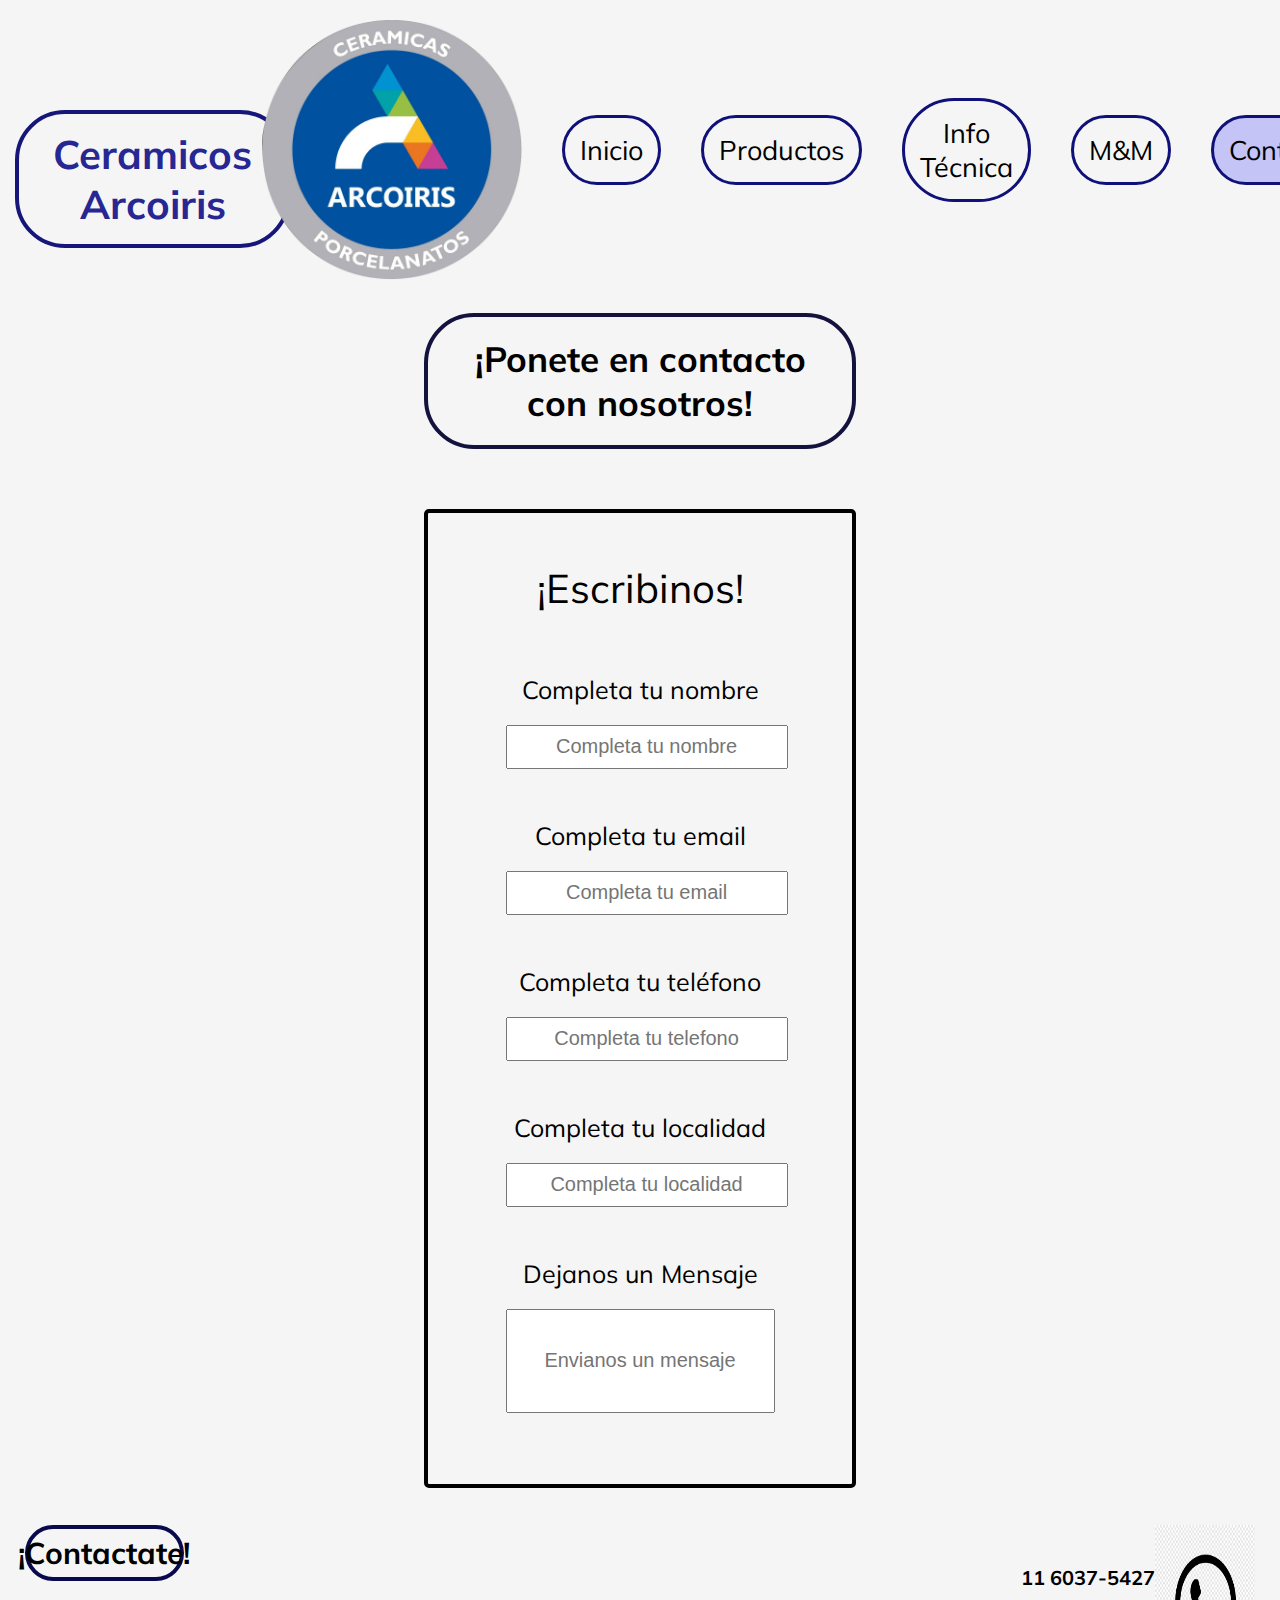
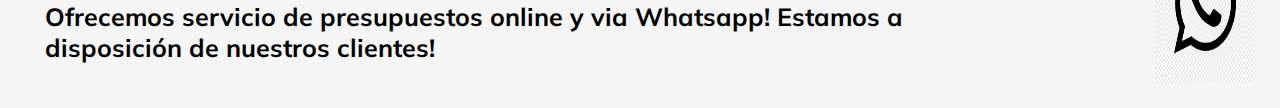
==== pages/contacto.html @ 37459633 "subiendo proyecto" ====
<!DOCTYPE html>
<html lang="en">
<head>
    <meta charset="UTF-8">
    <meta http-equiv="X-UA-Compatible" content="IE=edge">
    <meta name="viewport" content="width=, initial-scale=1.0">
    <link rel="stylesheet" href="../css/style.css">
    <title> Productos</title>

    <!--Fonts-->
     <link rel="preconnect" href="https://fonts.googleapis.com">
     <link rel="preconnect" href="https://fonts.gstatic.com" crossorigin>
    <link href="https://fonts.googleapis.com/css2?family=Mulish&family=Open+Sans+Condensed:ital,wght@1,300&family=Ubuntu:ital,wght@1,50    display=swap" rel="stylesheet">
</head>

<body> 
    <header>
        <div class="bloqueLogoTitulo">
            <div class="bloqueMenu">
            <h1 class="h1Index"> Ceramicos Arcoiris </h1>
            </div>
    
            <div class="bloqueMenu bloqueLogo">
            <img class="logo" src="../img/Logo.png" alt="">
            </div>
        </div>

        <nav class="bloqueMenu">
            <ul class="menu">
                <li><a href="../index.html"> Inicio </a></li>
                <li><a href="./productos.html"> Productos </a></li>
                <li><a href="./infotec.html"> Info Técnica </a></li>
                <li><a href="./mm.html"> M&M </a></li>
                <li><a class="contacto" href="./contacto.html"> Contacto </a></li>
            </ul>
        </nav>
    </header>


<main class="mainContacto">

    <h2 class="h2MainContacto"> ¡Ponete en contacto con nosotros! </h2>

    <div class="formulario">
        <form>
                <legend class="itemFormPpal"> ¡Escribinos! </legend>
                
                <div class="itemForm">
                    <label class="item" for="nombre"> Completa tu nombre </label>
                    <input class="input" type="text" name="nombre"
                    placeholder="Completa tu nombre">
                </div>

                <div class="itemForm">
                    <label class="item" for="email">Completa tu email</label>
                    <input class="input" type="email" required
                    placeholder="Completa tu email">
                </div>

                <div class="itemForm">
                    <label class="item" for="telefono"> Completa tu teléfono </label>
                    <input class="input" type="text" required name="telefono"
                    placeholder="Completa tu telefono">
                </div>

                <div class="itemForm">
                    <label class="item" for="localidad"> Completa tu localidad </label>
                    <input class="input" type="text" name="localidad"
                    placeholder="Completa tu localidad">
                </div>

                <div class="itemForm mensaje">
                    <label class="item" for="mensaje"> Dejanos un Mensaje </label>
                    <input class="inputMensaje" type="text" name="mensaje"
                    placeholder="Envianos un mensaje">
                </div>

        </form>
    </div>

    </div>
</main>


<footer>
    <div class="quienesSomos">
        <h2 class="h2InfoTec"> ¡Contactate! </h2>
        <h3 class="h3InfoTec"> Ofrecemos servicio de presupuestos online y via Whatsapp! Estamos a disposición de nuestros clientes! </h3>
    </div>

        <div class="redes">
            <h5 class="telefono"> 11 6037-5427 </h5>
            <img src="/img/Whatsapp.png" alt="">
        </div>
</footer>


</body>
</html>
---- css/style.css ----
*{
    margin: 0;
    padding: 0;
    text-decoration: none;
    list-style: none;
}




/* INDEX.HTML*/

body{
    background-color: whitesmoke;
}

head{
    font-family: 'Mulish', sans-serif;  
}

header{
    display: flex;
    align-items: center;
    justify-content: space-evenly;
    font-family: 'Mulish', sans-serif;
    height: 300px;
}

.bloqueLogoTitulo{
display: flex;
text-align: center;
align-content: center;
justify-content: space-around;
height: 90%;
width: 47%;
margin: 10px;
}

.bloqueLogoTitulo img{
    height: 100%;
}

.h1Index{
    display: inline-block;
    width: 100%;
    padding: 15px;
    border: rgb(22, 22, 122) solid 4px;
    border-radius: 50px;
    color: rgb(39, 39, 148);
    font-size: 40px;
    margin-top: 90px;
}

.bloqueMenu{
    display: inline-block;
    padding: 5px;
    text-align: center;
    align-items: center;
}

.menu{
    display: flex;
    text-align: center;
    align-items: center;
    justify-content: center;
} 

.inicio{
    background-color: rgb(196, 196, 247);
}

.menu li a{
    display: inline-block;
    margin: 20px;
    padding: 15px;
    border: rgb(16, 16, 121) solid 3px;
    border-radius: 60px;
    text-decoration: none;
    font-size: 27px;
    color:black;
    text-align: center;   
}

.menu li a:hover{
    background-color: rgb(224, 224, 255);
}

.indexMain{

grid-template-rows: auto auto auto;
grid-template-areas: "tituloMain tituloMain tituloMain"
                    "bloqueUno bloqueUno bloqueUno"
                    "bloqueDos bloqueDos bloqueDos"
                    "bloqueTres bloqueTres bloqueTres";
justify-content: center;
align-content: center;
font-family: 'Comfortaa', cursive;
background-image: url(https://http2.mlstatic.com/D_NQ_NP_769032-MLA42274041282_062020-O.jpg);
background-size: cover;
}

.imgMain{
    width: 20%;
    padding: 15px;
    border: black solid 7px;
    box-shadow: rgba(0, 0, 0, 0.3) 0px 19px 38px, rgba(0, 0, 0, 0.22) 0px 15px 12px;
}

.tituloMain{
    grid-area: tituloMain;
    font-size: 90px;
    text-transform: uppercase;
    display: flex;
    justify-content: center;
    padding-top: 60px;
    color: rgb(17, 17, 37);
}

.bloqueUno{
grid-area: bloqueUno;
display: flex;
flex-direction: row;
justify-content: start;
align-items: center;
justify-content: center;
margin: 0px 20px;

}

.bloqueUno img{
    width: 60%;
}

.parrafoMain{
    display: flex;
    flex-direction: column;
    text-align: center;
    margin-left: 100px;
}

.parrafoMain h3{
    font-size: 60px;
}

.parrafoMain p{
    font-size: 40px;
    font-weight: bold;
}

.bloqueDos{
grid-area: bloqueDos;
display: flex;
flex-direction: row;
justify-content: end;
align-items: center;
margin: 0px 20px;
}

.bloqueDos h3{
    margin-right: 40px;
    font-size: 60px;
}

.bloqueTres{
grid-area: bloqueTres;
display: flex;
flex-direction: row; 
justify-content: start;
align-items: center;
margin: 0px 20px;
font-size: 40px;
   
}

.bloqueTres p{
    margin-left: 20px;
    font-weight: bold;
}

footer{
    margin: 25px;
    display: flex;
    font-family: 'Mulish', sans-serif;
}

.quienesSomos{
    width: 80%;
}

.h2Index{
    width: 20%;
    margin-bottom: 10px;
    border: rgb(19, 19, 56) solid 4px;
    border-radius: 50px;
    text-align: center;
    font-size: 35px;
    
}

.h3Index{
    font-size: 25px;
}

footer h2:hover {
    background-color: rgb(140, 140, 212);
}

.redes{
    display: flex;
    width: 25%;
    align-items: right;
    justify-content: flex-end;
}

.telefono{
    margin-top: 40px;
    font-size: 20px;
    text-align: center;
}

.redes img{
    justify-content: flex-end;
    width: 100px;

}

/* FIN INDEX.HTML*/





/*PRODUCTOS.HTML*/

.productos{
    background-color: rgb(196, 196, 247);
}

.mainProd{
    display: grid;
    font-family: 'Mulish', sans-serif;
    grid-template-columns: 1fr 1fr;
    grid-template-rows: auto auto auto auto;
    grid-template-areas: "textoProd textoProd"
                          "uno dos"
                          "tres cuatro"
                          "cinco seis";
}

    .imgProdUno{
    grid-area: uno;
    margin: 15px;
    padding: 10px;
    border: black solid 5px;
    }
    
    .imgProdDos{
    grid-area: dos;
    margin: 15px;
    padding: 10px;
    border: black solid 5px;
    }
    
    .imgProdTres{
    grid-area: tres;
    margin: 15px;
    padding: 10px;
    border: black solid 5px;
    }
    
    .imgProdCuatro{
    grid-area: cuatro;
    margin: 15px;
    padding: 10px;
    border: black solid 5px;
    }
    
    .imgProdCinco{
    grid-area: cinco;
    margin: 15px;
    padding: 10px;
    border: black solid 5px;
    }
    
    .imgProdSeis{
    grid-area: seis;
    margin: 15px;
    padding: 10px;
    border: black solid 5px;
    }
    

.mainProd img{
    width: 90%;
    height: 500px;
}

.textoProd{
    grid-area: textoProd;
    display: flex;
    flex-direction: column;
    justify-content: center;

}

.textoProd h1{
text-align: center;
font-size: 40px;
margin: 20px;
}

.textoProd h2{
text-align: center;
font-size: 30px;
margin-bottom: 20px;
}


.h2Prod{
    display: flex;
    width: 25%;
    padding: 5px;
    font-size: 30px;
    border: rgb(22, 22, 88) solid 4px;
    border-radius: 50px;
    justify-content: center;
    text-align: center;
}

.h3Prod{
    padding: 5px;
    margin: 15px;
    font-size: 25px;
}

/*FIN DE PRODUCTOS.HTML*/




/*INFOTEC.HTML*/

.mainInfoTec{
font-family: 'Mulish', sans-serif;
}


.bloqueIt{
    display: flex;
    margin: 20px 200px;
}

.imgIt{
    margin: 20px;
    padding: 10px;
    border: black solid 5px;
}

.contenedorTextoMain{
        display: flex;
        flex-flow: column nowrap;
        text-align: center;
        justify-content: center;
        align-items: center;
        font-size: 25px;
        margin-left: 30px;
    }

.textoMainIt{
    display: flex;
    text-align: center;
    justify-content: center;
    align-items: center;
}

.infoTec{
    background-color: rgb(196, 196, 247);
}

.h2InfoTec{
    display: flex;
    width: 15%;
    padding: 5px;
    font-size: 30px;
    border: rgb(9, 9, 77) solid 4px;
    border-radius: 50px;
    justify-content: center;
    text-align: center;
}

.h3InfoTec{
    padding: 5px;
    margin: 15px;
    font-size: 25px;
}

/*FIN DE INFOTEC.HTML*/



/*MM.HTML*/

.bodyMm{
background-image: linear-gradient(to right, rgb(219, 214, 214),rgb(134, 133, 133));
}

.mYm{
    background-color: rgb(196, 196, 247);
}

.mainMm{
    width: 100%;
    margin-top: 60px;
    display: grid;
    font-family: 'Mulish', sans-serif;
    justify-items: center;
    text-align: center;
}

.tituloMm{
font-size: 60px;
display: flex;
align-items: center;
}

.subtituloMm{
font-size: 40px;
display: flex;
align-items: center;
}

.imgBaldozas{
width: 100%;
display: flex;
align-items: center;
justify-content: center;
}

.imgBaldozas img{
    margin: 70px;
    width: 23%;
    display: flex;
    align-items: center;
    padding: 30px;
    border: black solid 6px;
    box-shadow: rgb(38, 57, 77) 0px 20px 30px -10px;
}

.masInfoMm{
font-size: 40px;
display: flex;
align-items: center;
}

.dataMm{
font-size: 40px;
display: flex;
align-items: center;
flex-direction: column;
justify-content: center;
}

.dataMm h5{
    margin: 5px;
}

.footerMm{
    display: flex;
    font-size: 30px;
}

/*FIN DE MM.HTML*/



/*CONTACTO.HTML*/

.contacto{
    background-color: rgb(196, 196, 247);
}

.h2MainContacto{
    display: flex;
    width: 30%;
    padding: 20px;
    margin: 30px;
    font-size: 35px;
    border: rgb(19, 19, 61) solid 4px;
    border-radius: 50px;
    justify-content: center;

}

.mainContacto{
width: auto;
height: 1200px;
display: flex;
flex-flow: column nowrap;
margin: 0;
padding: 0; 
background-image: url(https://http2.mlstatic.com/D_NQ_NP_993004-MLA33042530856_112019-O.jpg); 
background-size: cover;
background-position: center;
justify-content: center;
text-align: center;
align-items: center;
font-family: 'Mulish', sans-serif;
}

.formulario{
    display: flex;
    width: 30%;
    text-align: center;
    justify-content: center;
    align-items: center;
    border: black solid 4px;
    border-radius: 5px;
    padding: 20px;
    margin: 30px;
}

.itemFormPpal{
    padding: 10px;
    margin: 20px;
    font-size: 40px;
}

.itemForm{

    display: inline;
    justify-content: center;
    font-size: 25px;
    width: 90%;
    padding: 20px;
    margin: 30px;
}

.item{
    display: flex;
    text-align: center;
    justify-content: center;
}

.input{
    display: flex;
    text-align: center;
    justify-content: center;
    align-items: center;
    width: 90%;
    height: 40px;
    margin: 20px;
    font-size: 20px;
}

.inputMensaje{
    display: flex;
    text-align: center;
    justify-content: center;
    align-items: center;
    width: auto;
    height: 100px;
    margin: 20px;
    font-size: 20px;
}

/*FIN DE CONTACTO.HTML*/



/*MEDIAQUERIES*/

/*MEDIAQUERIES ADAPTACION CELULAR*/

/*MENU ADAPTACION CELULAR INDEX*/ 

@media screen and (max-width: 768px) and (min-width: 320px) {

    body{
        background: linear-gradient(90deg, rgba(208,221,241,1) 0%, rgba(235,241,246,1) 93%);
    }
    
    .indexMain{
        background-image: none;
    }
    
    header{
        display: grid;
        grid-template-columns: auto auto;
        grid-template-rows: auto auto;
        grid-template-areas: "titulo menuM"
                              "logo menuM";
                            
        height: 500px;
        width: 97%;
        box-shadow: rgba(33, 35, 38, 0.1) 0px 10px 10px -10px;
    }
    
    .bloqueLogoTitulo{
        display: flex;
        flex-direction: column;
        justify-content: center;
        align-items: center;
        width: 100%;
        margin-left: 25px;
    }

    .bloqueLogo{
        width: 60%;
        grid-area: logo;
    }

    .logo{
    width: 100%;
    }
    
    .h1Index{
        width: auto;
        grid-area: titulo;
        font-size: 1.875rem;
    }
    
    .menu{
    grid-area: menuM;
    display: grid;
    grid-template-columns: auto;
    justify-content: end;
    align-content: end;
    }
    
    .menu li a{
        font-size: 20px;
        padding: 10px;
    }

    .bloqueMenu{
        margin-bottom: 30px;
    }


    /*PRESENTACION INICIO INDEX*/

    .tituloMain{
        font-size: 60px;
        text-align: center;
        color: rgb(5, 5, 124);
    }

    .bloqueUno{
        display: grid;
        flex-direction: column;
        margin: 5px;
    }

    .bloqueUno img{
        margin: 10px;
        width: 80%;
    }

    .parrafoMain{
        display: grid;
        justify-items: center;
        margin: 15px;
}

    .parrafoMain h3{
        font-size: 30px;
        margin-bottom: 10px;
    }

    .parrafoMain p{
        font-size: 23px;
    }


    .bloqueDos{
        display: grid;
        grid-template-columns: auto;
        grid-template-rows: auto auto;
        grid-template-areas: "imagen"
                              "frase";
        margin: 15px 0px;
    }

    .bloqueDos h3{
        grid-area: frase;
        font-size: 30px;
        margin: 15px;
        text-align: center;
        margin-top: 40px;
    }

    .bloqueDos img{
        grid-area: imagen;
        margin: 10px;
        width: 80%;
    }

    .bloqueTres{
        display: grid;
        grid-template-columns: auto;
        grid-template-rows: auto auto;
    }

    .bloqueTres img{
        justify-self: center;
        margin: 10px;
        width: 93%;
    }

    .bloqueTres p{
        font-size: 25px;
        text-align: center;
        margin: 10px;
    }



    /*MEDIAQUERIES ADAPTACION CELULAR MM.HTML*/

    .bodyMm{
        display: grid;
        grid-template-areas: "headerMm"
                              "mainMm"
                              "footerMm";
    }

    .headerMm{
        grid-area: headerMm;
    }

    .mainMm{
        display: grid;
        grid-area: mainMm;
        grid-template-columns: auto;
        justify-content: center;
    }

    .tituloMm{
        margin: 0px;
    }

    .subtituloMm{

        font-size: 25px;
        width: 87%;
        margin-top: 15px;
    }

    .imgBaldozas{
        display: flex;
        flex-direction: column;
    }

    .imgBaldozas img{
        margin: 30px 10px;
        padding: 10px;
        width: 85%;
    }

    .masInfoMm{
        font-size: 30px;
    }

    .dataMm{
        font-size: 30px;
        width: 80%;
       text-align: center;
        margin-left: 20px;
    }

    .footerMm{
        grid-area: footerMm;
        margin: 30px;
        display: flex;
        flex-direction: row;
        justify-content: center;
    }

    .h2Mm{
        font-size: 30px;
        text-align: center;
        margin-left: 70px;
        justify-content: center;
        align-content: center;
        margin-right: 60px;
    }

    .quienesSomos{
        width: 100%;
        display: flex;
        flex-direction: column;
        text-align: center;
        justify-content: center;
        align-content: center;
    }
    
    .quienesSomos h2{
        width: 100%;
        padding: 5px;
        font-size: 25px;
        justify-content: center;
        align-content: center;

    }

    .redes{
        display: none;
    }

    .bloqueInfo{
        display: flex;
        flex-direction: column;
        justify-content: center;
        margin-left: 20px;
    }

}

    /*MEDIAQUERIES ADAPTACION TABLETA*/

    /*MEDIAQUERIES ADAPTACION TABLET INDEX*/

@media screen and (max-width: 1200px) and (min-width: 769px){

    body{
        background-color: rgb(214, 214, 231);
        width: 100%;
    }

    header{
        display: flex;
        flex-direction: column;
        width: 100%;
        margin-bottom: 7px;
    }

    .bloqueLogoTitulo{
        height: 180px;
    }

    .bloqueMenu{
        display: flex;
    }

    .menu{
        justify-content: space-evenly;
    }

    .logo{
        display: none;
    }



    /*MEDIAQUERIES INDEX MAIN*/

    .indexMain{
        background-image: none;
    }

    .bloqueUno{
        display: flex;
        flex-direction: column;
        margin: 30px 0px;
        align-content: center;
    }

    .bloqueUno img{
        justify-content: center;
    }

    .parrafoMain{
        display: grid;
        grid-template-rows: auto auto;
        justify-items: center;
        margin: 15px;

    }

    .parrafoMain h3{
        margin: 15px;
        margin-top: 20px;
        font-size: 45px;
    }

    .parrafoMain p{
        font-size: 40px;
    }

    .imgMain{
        width:30%
    }

    .quienesSomos{
        margin: 30px 0px;
    }

    .h2Index{
        width: 40%;
    }

    .redes{
        display: none;
    }

    

    /*MEDIAQUERIES ADAPTACION TABLET MM*/

    .body{
       background-image: linear-gradient(to left,rgb(204, 197, 197),rgb(245, 241, 241));
    }

    .imgBaldozas img{
        width: 60%;
    }

    .subtituloMm{
        width: 90%;
    }

    .imgBaldozas{
        display: flex;
        flex-direction: column;
    }

    .footerMm{
        justify-content: center;
        text-align: center;
    }







}
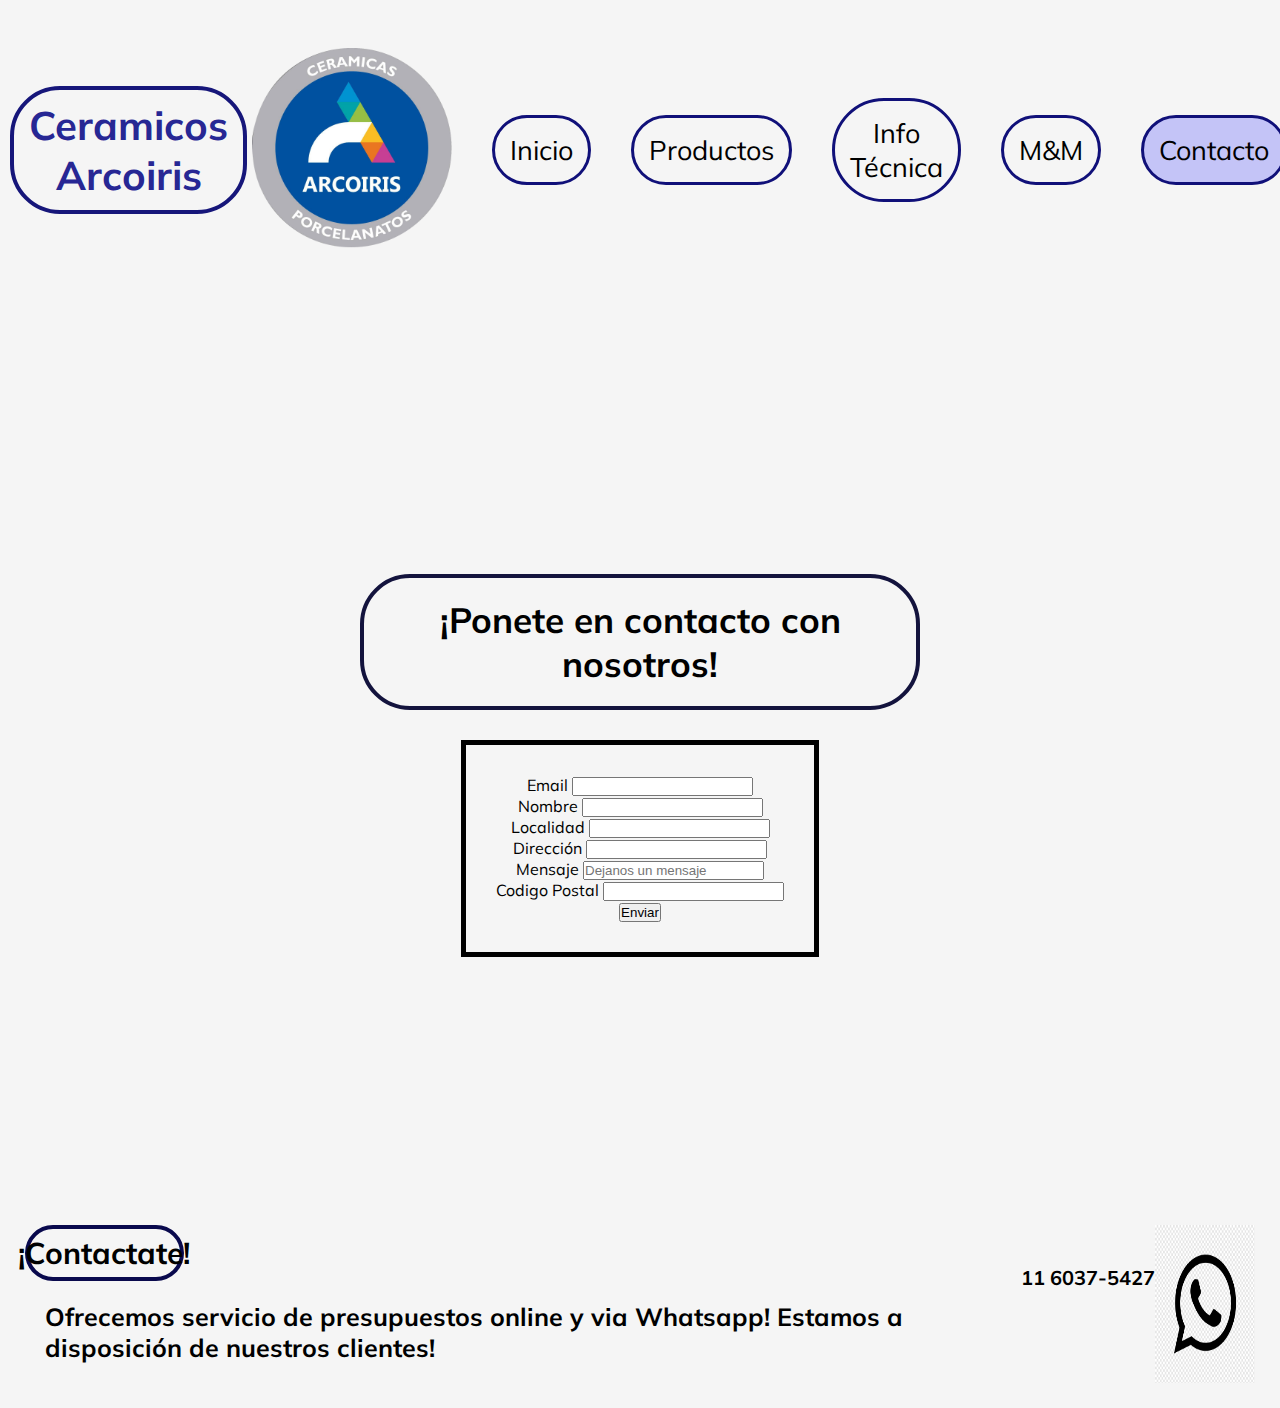
==== commit d8aaba92: "ramaDos mergear" ====
--- a/pages/contacto.html
+++ b/pages/contacto.html
@@ -4,6 +4,12 @@
     <meta charset="UTF-8">
     <meta http-equiv="X-UA-Compatible" content="IE=edge">
     <meta name="viewport" content="width=, initial-scale=1.0">
+
+    <!--Link de Bootstrap-->
+    <link href="https://cdn.jsdelivr.net/npm/bootstrap@5.1.3/dist/css/bootstrap.min.css" rel="stylesheet" integrity="sha384-1BmE4kWBq78iYhFldvKuhfTAU6auU8tT94WrHftjDbrCEXSU1oBoqyl2QvZ6jIW3" crossorigin="anonymous">
+
+
+    <!--Link de CSS-->
     <link rel="stylesheet" href="../css/style.css">
     <title> Productos</title>
 
@@ -16,9 +22,7 @@
 <body> 
     <header>
         <div class="bloqueLogoTitulo">
-            <div class="bloqueMenu">
             <h1 class="h1Index"> Ceramicos Arcoiris </h1>
-            </div>
     
             <div class="bloqueMenu bloqueLogo">
             <img class="logo" src="../img/Logo.png" alt="">
@@ -41,44 +45,42 @@
 
     <h2 class="h2MainContacto"> ¡Ponete en contacto con nosotros! </h2>
 
-    <div class="formulario">
-        <form>
-                <legend class="itemFormPpal"> ¡Escribinos! </legend>
-                
-                <div class="itemForm">
-                    <label class="item" for="nombre"> Completa tu nombre </label>
-                    <input class="input" type="text" name="nombre"
-                    placeholder="Completa tu nombre">
-                </div>
+    <div class="container">
+        
+        <div class="row justify-content-center">
+                <form class="containerC col-8 row g-3 justify-content-around fs-4">
+                    <div class="col-md-6">
+                        <label for="inputEmail4" class="form-label">Email</label>
+                        <input type="email" class="form-control" id="inputEmail4">
+                    </div>
+                    <div class="col-md-6">
+                        <label for="name" class="form-label">Nombre</label>
+                        <input type="text" class="form-control" id="name">
+                        </div>
+                    <div class="col-12">
+                        <label for="inputAddress" class="form-label">Localidad</label>
+                        <input type="text" class="form-control" id="inputAddress">
+                    </div>
+                    <div class="col-12">
+                        <label for="inputAddress2" class="form-label">Dirección</label>
+                        <input type="text" class="form-control" id="inputAddress2">
+                    </div>
+                    <div class="col-md-6">
+                        <label for="tCity" class="form-label">Mensaje</label>
+                        <input type="text" class="form-control" id="inputCity" placeholder="Dejanos un mensaje">
+                    </div>
+                    <div class="col-md-4">
+                        <label for="inputZip" class="form-label">Codigo Postal</label>
+                        <input type="text" class="form-control" id="inputZip">
+                    </div>
+                    <div class="col-12">
+                        <button type="submit" class="btn btn-primary">Enviar</button>
+                    </div>
+                    </form>
+        </div>
 
-                <div class="itemForm">
-                    <label class="item" for="email">Completa tu email</label>
-                    <input class="input" type="email" required
-                    placeholder="Completa tu email">
-                </div>
-
-                <div class="itemForm">
-                    <label class="item" for="telefono"> Completa tu teléfono </label>
-                    <input class="input" type="text" required name="telefono"
-                    placeholder="Completa tu telefono">
-                </div>
-
-                <div class="itemForm">
-                    <label class="item" for="localidad"> Completa tu localidad </label>
-                    <input class="input" type="text" name="localidad"
-                    placeholder="Completa tu localidad">
-                </div>
-
-                <div class="itemForm mensaje">
-                    <label class="item" for="mensaje"> Dejanos un Mensaje </label>
-                    <input class="inputMensaje" type="text" name="mensaje"
-                    placeholder="Envianos un mensaje">
-                </div>
-
-        </form>
     </div>
 
-    </div>
 </main>
 
 
--- a/css/style.css
+++ b/css/style.css
@@ -27,38 +27,45 @@
 }
 
 .bloqueLogoTitulo{
-display: flex;
-text-align: center;
-align-content: center;
-justify-content: space-around;
-height: 90%;
-width: 47%;
-margin: 10px;
-}
-
-.bloqueLogoTitulo img{
-    height: 100%;
-}
+    display: flex;
+    flex-direction: row;
+    text-align: center;
+    align-items: center;
+    justify-content: space-around;
+    height: 90%;
+    width: 60%;
+    margin: 10px;
+}
+
 
 .h1Index{
     display: inline-block;
-    width: 100%;
-    padding: 15px;
+    width: 50%;
+    padding: 10px 15px;
     border: rgb(22, 22, 122) solid 4px;
     border-radius: 50px;
     color: rgb(39, 39, 148);
     font-size: 40px;
-    margin-top: 90px;
+}
+
+.logo{
+    width: 100%;
+}
+
+.bloqueLogo{
+    width: 40%;
+    max-width: 246px;
+    min-width: 200px;
 }
 
 .bloqueMenu{
     display: inline-block;
     padding: 5px;
     text-align: center;
-    align-items: center;
 }
 
 .menu{
+    padding:0;
     display: flex;
     text-align: center;
     align-items: center;
@@ -350,10 +357,12 @@
     margin: 20px 200px;
 }
 
-.imgIt{
+.carousel{
+    width: 40%;
     margin: 20px;
     padding: 10px;
     border: black solid 5px;
+
 }
 
 .contenedorTextoMain{
@@ -364,6 +373,7 @@
         align-items: center;
         font-size: 25px;
         margin-left: 30px;
+        width: 60%;
     }
 
 .textoMainIt{
@@ -481,7 +491,7 @@
 
 .h2MainContacto{
     display: flex;
-    width: 30%;
+    width: 40%;
     padding: 20px;
     margin: 30px;
     font-size: 35px;
@@ -493,11 +503,11 @@
 
 .mainContacto{
 width: auto;
-height: 1200px;
+min-height: 900px;
 display: flex;
 flex-flow: column nowrap;
 margin: 0;
-padding: 0; 
+padding: 0px; 
 background-image: url(https://http2.mlstatic.com/D_NQ_NP_993004-MLA33042530856_112019-O.jpg); 
 background-size: cover;
 background-position: center;
@@ -507,61 +517,11 @@
 font-family: 'Mulish', sans-serif;
 }
 
-.formulario{
-    display: flex;
-    width: 30%;
-    text-align: center;
-    justify-content: center;
-    align-items: center;
-    border: black solid 4px;
-    border-radius: 5px;
-    padding: 20px;
-    margin: 30px;
-}
-
-.itemFormPpal{
-    padding: 10px;
-    margin: 20px;
-    font-size: 40px;
-}
-
-.itemForm{
-
-    display: inline;
-    justify-content: center;
-    font-size: 25px;
-    width: 90%;
-    padding: 20px;
-    margin: 30px;
-}
-
-.item{
-    display: flex;
-    text-align: center;
-    justify-content: center;
-}
-
-.input{
-    display: flex;
-    text-align: center;
-    justify-content: center;
-    align-items: center;
-    width: 90%;
-    height: 40px;
-    margin: 20px;
-    font-size: 20px;
-}
-
-.inputMensaje{
-    display: flex;
-    text-align: center;
-    justify-content: center;
-    align-items: center;
-    width: auto;
-    height: 100px;
-    margin: 20px;
-    font-size: 20px;
-}
+.containerC{
+border: solid black 5px;
+padding: 30px;
+}
+
 
 /*FIN DE CONTACTO.HTML*/
 
@@ -598,7 +558,7 @@
     .bloqueLogoTitulo{
         display: flex;
         flex-direction: column;
-        justify-content: center;
+        justify-content: space-evenly;
         align-items: center;
         width: 100%;
         margin-left: 25px;
@@ -606,6 +566,7 @@
 
     .bloqueLogo{
         width: 60%;
+        max-width: 246px;
         grid-area: logo;
     }
 
@@ -836,6 +797,7 @@
 
     .bloqueLogoTitulo{
         height: 180px;
+        justify-content: center;
     }
 
     .bloqueMenu{
